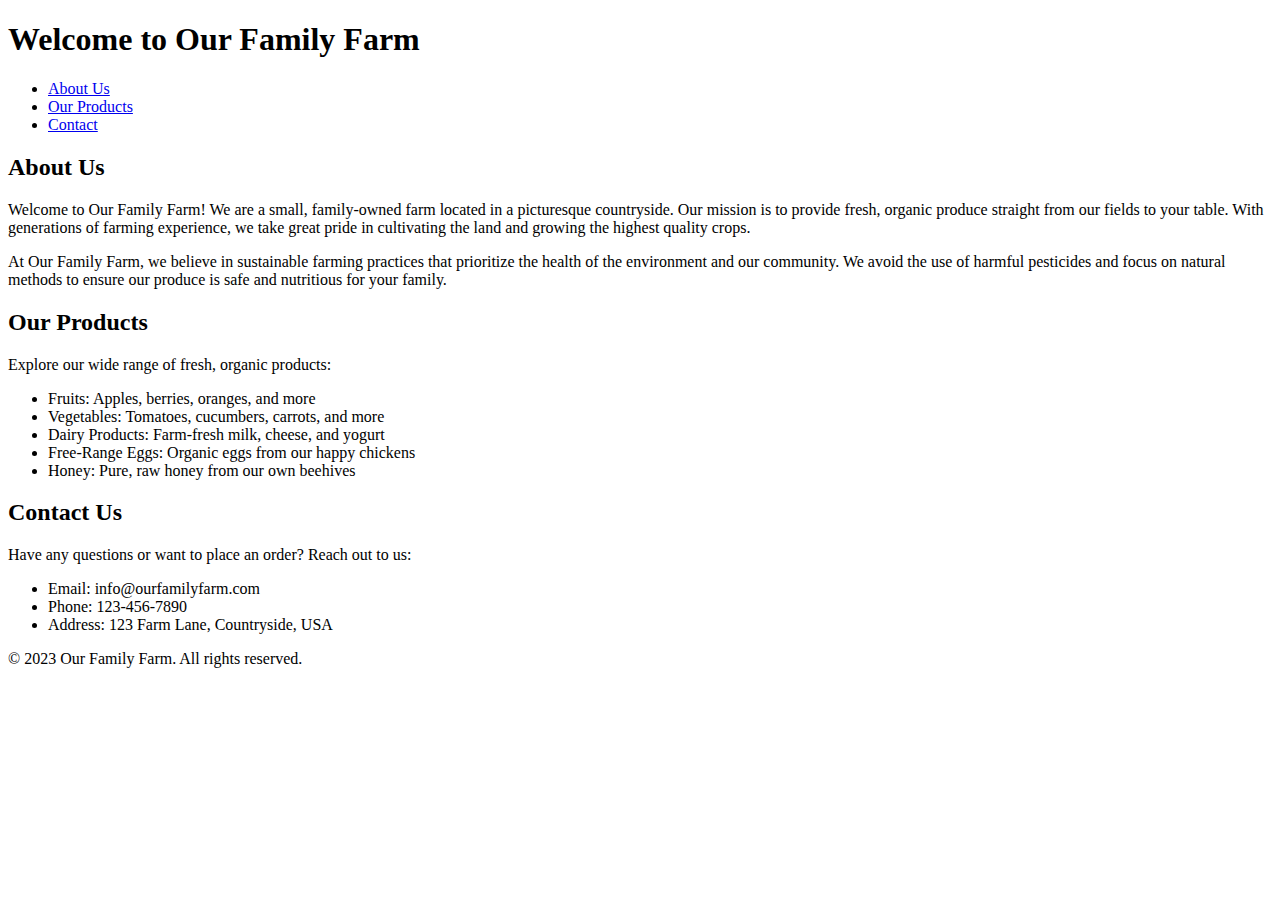
==== index.html @ 5af34dc9 "Rename ginder farms website.html to index.html" ====
<!DOCTYPE html>
<html lang="en">

<head>
  <meta charset="UTF-8">
  <meta name="viewport" content="width=device-width, initial-scale=1.0">
  <title>Our Family Farm</title>
  <style>
    /* Add your custom styles here */
  </style>
</head>

<body>
  <header>
    <h1>Welcome to Our Family Farm</h1>
    <nav>
      <ul>
        <li><a href="#about">About Us</a></li>
        <li><a href="#products">Our Products</a></li>
        <li><a href="#contact">Contact</a></li>
      </ul>
    </nav>
  </header>

  <main>
    <section id="about">
      <h2>About Us</h2>
      <p>
        Welcome to Our Family Farm! We are a small, family-owned farm located in a picturesque countryside. Our mission is to
        provide fresh, organic produce straight from our fields to your table. With generations of farming experience, we take
        great pride in cultivating the land and growing the highest quality crops.
      </p>
      <p>
        At Our Family Farm, we believe in sustainable farming practices that prioritize the health of the environment and our
        community. We avoid the use of harmful pesticides and focus on natural methods to ensure our produce is safe and
        nutritious for your family.
      </p>
    </section>

    <section id="products">
      <h2>Our Products</h2>
      <p>
        Explore our wide range of fresh, organic products:
      </p>
      <ul>
        <li>Fruits: Apples, berries, oranges, and more</li>
        <li>Vegetables: Tomatoes, cucumbers, carrots, and more</li>
        <li>Dairy Products: Farm-fresh milk, cheese, and yogurt</li>
        <li>Free-Range Eggs: Organic eggs from our happy chickens</li>
        <li>Honey: Pure, raw honey from our own beehives</li>
      </ul>
    </section>

    <section id="contact">
      <h2>Contact Us</h2>
      <p>
        Have any questions or want to place an order? Reach out to us:
      </p>
      <ul>
        <li>Email: info@ourfamilyfarm.com</li>
        <li>Phone: 123-456-7890</li>
        <li>Address: 123 Farm Lane, Countryside, USA</li>
      </ul>
    </section>
  </main>

  <footer>
    <p>&copy; 2023 Our Family Farm. All rights reserved.</p>
  </footer>
</body>

</html>
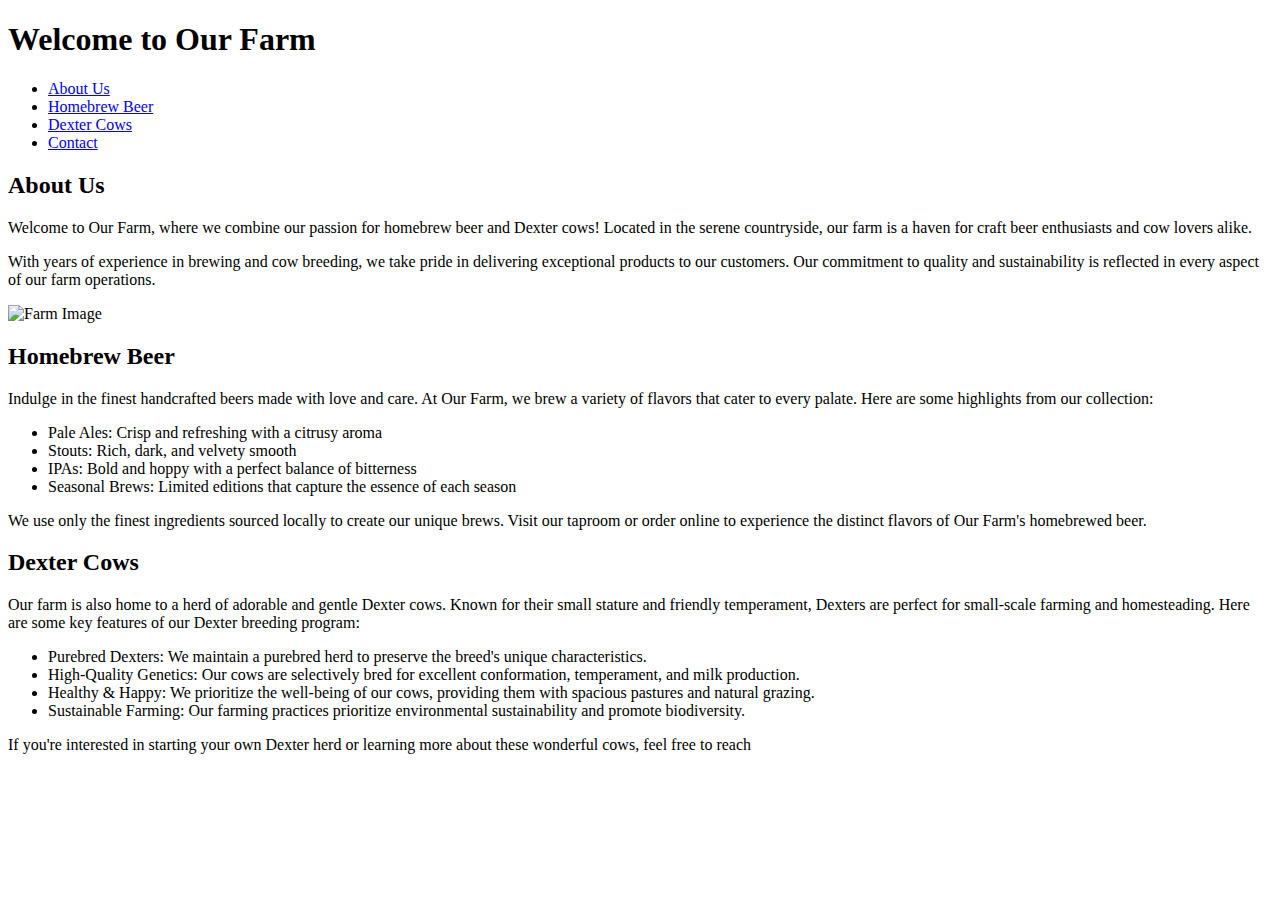
==== commit 4a5adbf7: "Update index.html" ====
--- a/index.html
+++ b/index.html
@@ -4,7 +4,7 @@
 <head>
   <meta charset="UTF-8">
   <meta name="viewport" content="width=device-width, initial-scale=1.0">
-  <title>Our Family Farm</title>
+  <title>Our Farm - Homebrew Beer & Dexter Cows</title>
   <style>
     /* Add your custom styles here */
   </style>
@@ -12,11 +12,12 @@
 
 <body>
   <header>
-    <h1>Welcome to Our Family Farm</h1>
+    <h1>Welcome to Our Farm</h1>
     <nav>
       <ul>
         <li><a href="#about">About Us</a></li>
-        <li><a href="#products">Our Products</a></li>
+        <li><a href="#beer">Homebrew Beer</a></li>
+        <li><a href="#cows">Dexter Cows</a></li>
         <li><a href="#contact">Contact</a></li>
       </ul>
     </nav>
@@ -26,47 +27,47 @@
     <section id="about">
       <h2>About Us</h2>
       <p>
-        Welcome to Our Family Farm! We are a small, family-owned farm located in a picturesque countryside. Our mission is to
-        provide fresh, organic produce straight from our fields to your table. With generations of farming experience, we take
-        great pride in cultivating the land and growing the highest quality crops.
+        Welcome to Our Farm, where we combine our passion for homebrew beer and Dexter cows! Located in the serene countryside,
+        our farm is a haven for craft beer enthusiasts and cow lovers alike.
       </p>
       <p>
-        At Our Family Farm, we believe in sustainable farming practices that prioritize the health of the environment and our
-        community. We avoid the use of harmful pesticides and focus on natural methods to ensure our produce is safe and
-        nutritious for your family.
+        With years of experience in brewing and cow breeding, we take pride in delivering exceptional products to our customers.
+        Our commitment to quality and sustainability is reflected in every aspect of our farm operations.
+      </p>
+      <img src="farm-image.jpg" alt="Farm Image">
+    </section>
+
+    <section id="beer">
+      <h2>Homebrew Beer</h2>
+      <p>
+        Indulge in the finest handcrafted beers made with love and care. At Our Farm, we brew a variety of flavors that cater to
+        every palate. Here are some highlights from our collection:
+      </p>
+      <ul>
+        <li>Pale Ales: Crisp and refreshing with a citrusy aroma</li>
+        <li>Stouts: Rich, dark, and velvety smooth</li>
+        <li>IPAs: Bold and hoppy with a perfect balance of bitterness</li>
+        <li>Seasonal Brews: Limited editions that capture the essence of each season</li>
+      </ul>
+      <p>
+        We use only the finest ingredients sourced locally to create our unique brews. Visit our taproom or order online to
+        experience the distinct flavors of Our Farm's homebrewed beer.
       </p>
     </section>
 
-    <section id="products">
-      <h2>Our Products</h2>
+    <section id="cows">
+      <h2>Dexter Cows</h2>
       <p>
-        Explore our wide range of fresh, organic products:
+        Our farm is also home to a herd of adorable and gentle Dexter cows. Known for their small stature and friendly
+        temperament, Dexters are perfect for small-scale farming and homesteading. Here are some key features of our Dexter
+        breeding program:
       </p>
       <ul>
-        <li>Fruits: Apples, berries, oranges, and more</li>
-        <li>Vegetables: Tomatoes, cucumbers, carrots, and more</li>
-        <li>Dairy Products: Farm-fresh milk, cheese, and yogurt</li>
-        <li>Free-Range Eggs: Organic eggs from our happy chickens</li>
-        <li>Honey: Pure, raw honey from our own beehives</li>
+        <li>Purebred Dexters: We maintain a purebred herd to preserve the breed's unique characteristics.</li>
+        <li>High-Quality Genetics: Our cows are selectively bred for excellent conformation, temperament, and milk production.</li>
+        <li>Healthy & Happy: We prioritize the well-being of our cows, providing them with spacious pastures and natural
+          grazing.</li>
+        <li>Sustainable Farming: Our farming practices prioritize environmental sustainability and promote biodiversity.</li>
       </ul>
-    </section>
-
-    <section id="contact">
-      <h2>Contact Us</h2>
       <p>
-        Have any questions or want to place an order? Reach out to us:
-      </p>
-      <ul>
-        <li>Email: info@ourfamilyfarm.com</li>
-        <li>Phone: 123-456-7890</li>
-        <li>Address: 123 Farm Lane, Countryside, USA</li>
-      </ul>
-    </section>
-  </main>
-
-  <footer>
-    <p>&copy; 2023 Our Family Farm. All rights reserved.</p>
-  </footer>
-</body>
-
-</html>
+        If you're interested in starting your own Dexter herd or learning more about these wonderful cows, feel free to reach
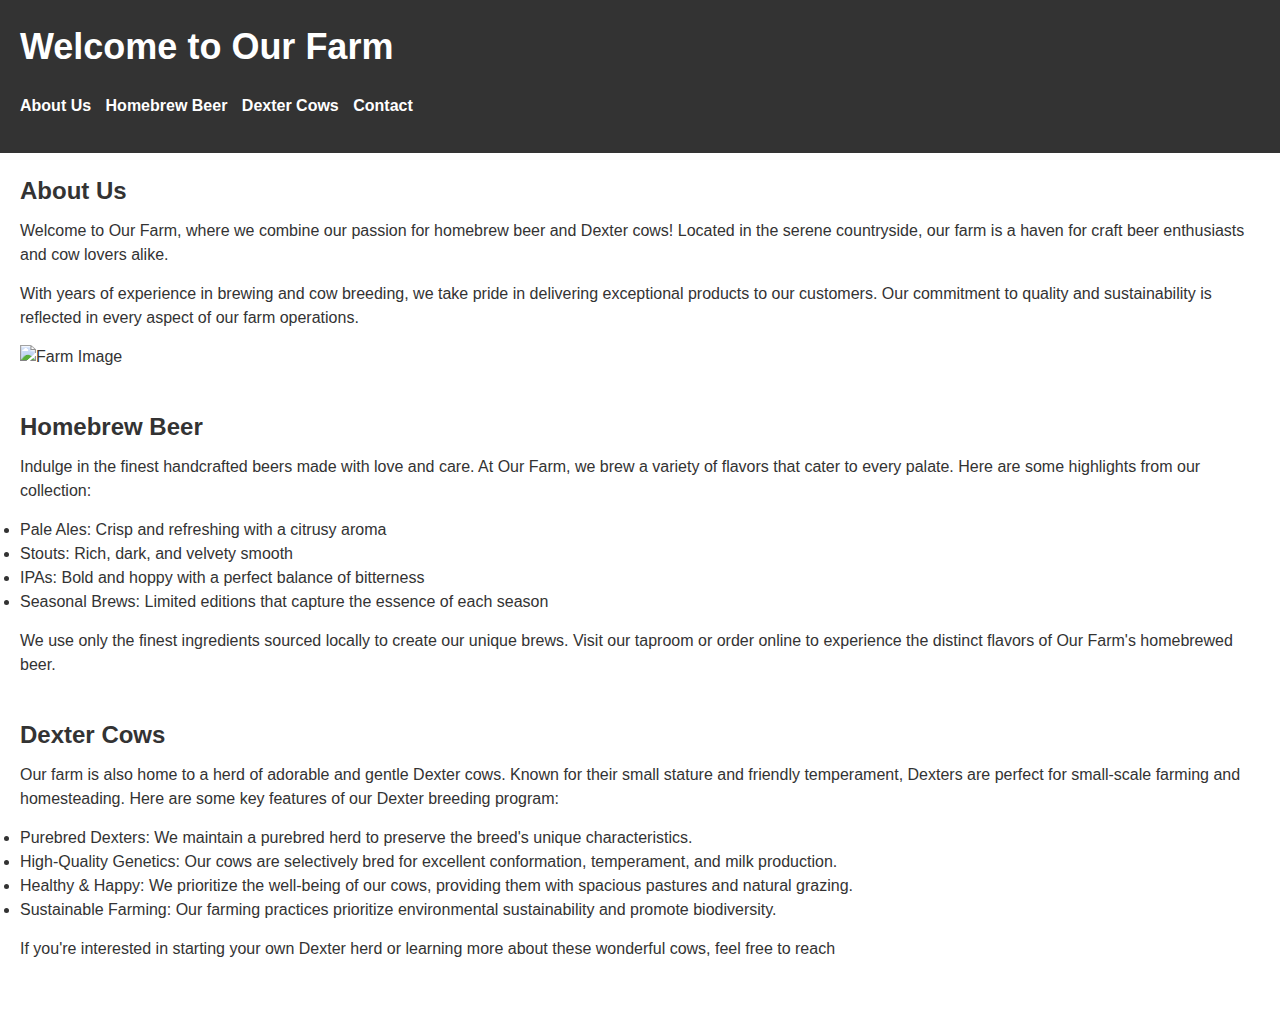
==== commit 40224335: "Update index.html" ====
--- a/index.html
+++ b/index.html
@@ -1,10 +1,12 @@
 <!DOCTYPE html>
 <html lang="en">
+<link rel="stylesheet" href="style.css">
+
 
 <head>
   <meta charset="UTF-8">
   <meta name="viewport" content="width=device-width, initial-scale=1.0">
-  <title>Our Farm - Homebrew Beer & Dexter Cows</title>
+  <title>Ginder Farms - Homebrew Beer & Dexter Cows</title>
   <style>
     /* Add your custom styles here */
   </style>
--- a/style.css
+++ b/style.css
@@ -0,0 +1,100 @@
+/* Reset default styles */
+html, body, div, span, h1, h2, h3, h4, h5, h6, p, a, img, ul, li {
+  margin: 0;
+  padding: 0;
+  border: 0;
+  font-size: 100%;
+  font-family: inherit;
+  vertical-align: baseline;
+}
+
+/* Global styles */
+body {
+  font-family: Arial, sans-serif;
+  line-height: 1.5;
+  color: #333;
+}
+
+.container {
+  max-width: 960px;
+  margin: 0 auto;
+  padding: 20px;
+}
+
+h1, h2, h3 {
+  margin-bottom: 20px;
+}
+
+a {
+  color: #337ab7;
+  text-decoration: none;
+}
+
+a:hover {
+  text-decoration: underline;
+}
+
+/* Header */
+header {
+  background-color: #333;
+  color: #fff;
+  padding: 20px;
+}
+
+header h1 {
+  font-size: 36px;
+  font-weight: bold;
+}
+
+nav ul {
+  list-style: none;
+}
+
+nav ul li {
+  display: inline-block;
+  margin-right: 10px;
+}
+
+nav ul li a {
+  color: #fff;
+  font-weight: bold;
+}
+
+/* Main Content */
+main {
+  padding: 20px;
+}
+
+section {
+  margin-bottom: 40px;
+}
+
+h2 {
+  font-size: 24px;
+  font-weight: bold;
+  margin-bottom: 10px;
+}
+
+p {
+  margin-bottom: 15px;
+}
+
+ul {
+  margin-bottom: 15px;
+}
+
+/* Footer */
+footer {
+  background-color: #333;
+  color: #fff;
+  padding: 20px;
+  text-align: center;
+}
+
+footer p {
+  margin-bottom: 10px;
+}
+
+footer a {
+  color: #fff;
+}
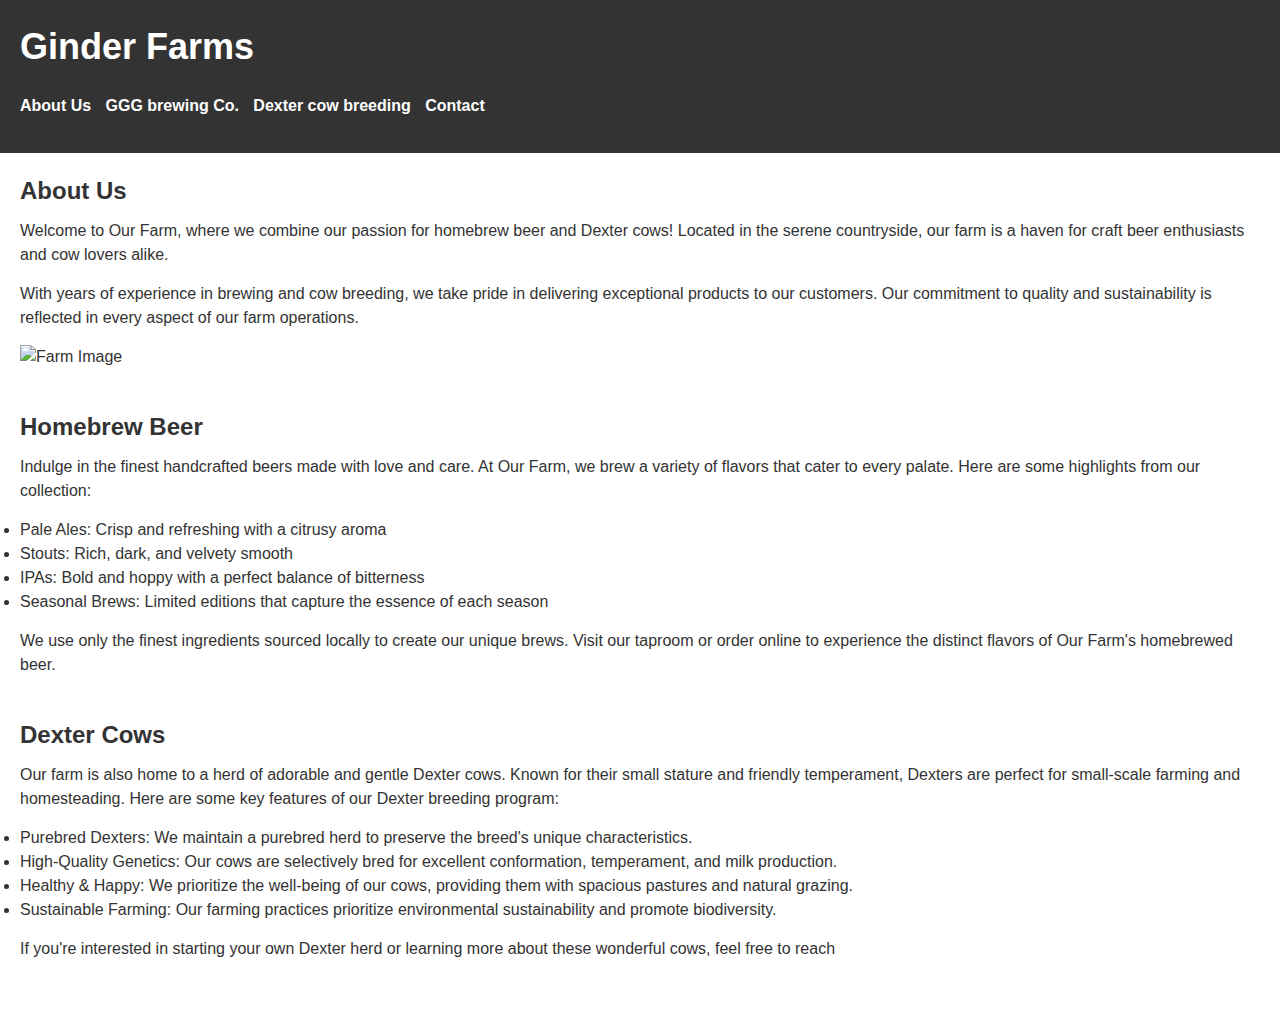
==== commit 277cee91: "Update index.html" ====
--- a/index.html
+++ b/index.html
@@ -14,12 +14,12 @@
 
 <body>
   <header>
-    <h1>Welcome to Our Farm</h1>
+    <h1>Ginder Farms</h1>
     <nav>
       <ul>
         <li><a href="#about">About Us</a></li>
-        <li><a href="#beer">Homebrew Beer</a></li>
-        <li><a href="#cows">Dexter Cows</a></li>
+        <li><a href="#beer">GGG brewing Co.</a></li>
+        <li><a href="#cows">Dexter cow breeding</a></li>
         <li><a href="#contact">Contact</a></li>
       </ul>
     </nav>
@@ -36,7 +36,7 @@
         With years of experience in brewing and cow breeding, we take pride in delivering exceptional products to our customers.
         Our commitment to quality and sustainability is reflected in every aspect of our farm operations.
       </p>
-      <img src="farm-image.jpg" alt="Farm Image">
+      <img src="graduation beer label picture.png" alt="Farm Image">
     </section>
 
     <section id="beer">
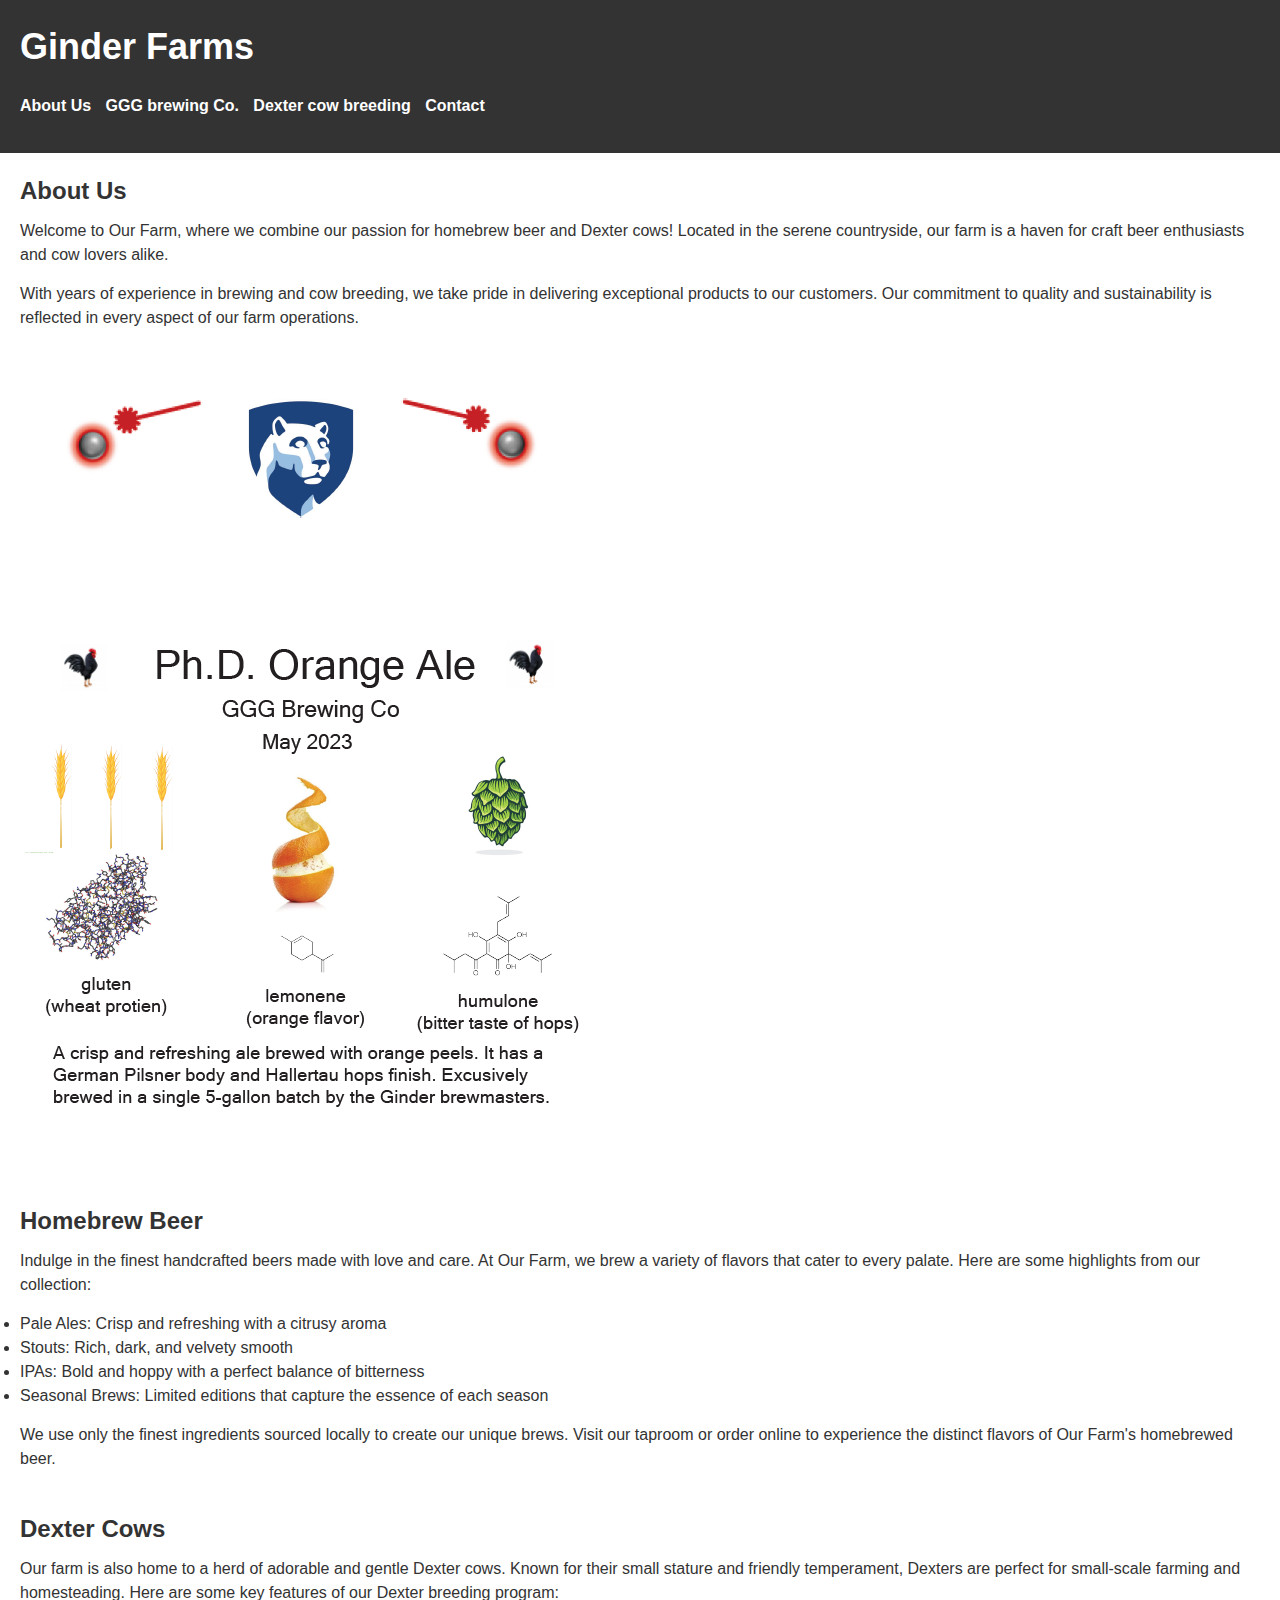
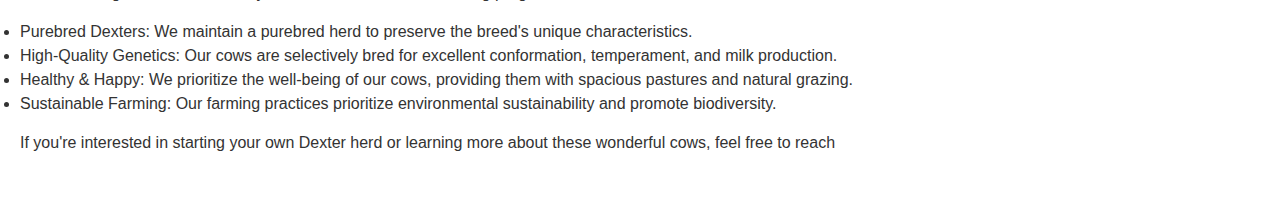
==== commit 0989a0a4: "Update index.html" ====
--- a/index.html
+++ b/index.html
@@ -36,7 +36,7 @@
         With years of experience in brewing and cow breeding, we take pride in delivering exceptional products to our customers.
         Our commitment to quality and sustainability is reflected in every aspect of our farm operations.
       </p>
-      <img src="graduation beer label picture.png" alt="Farm Image">
+      <img src="graduation beer label picture.PNG" alt="Farm Image">
     </section>
 
     <section id="beer">
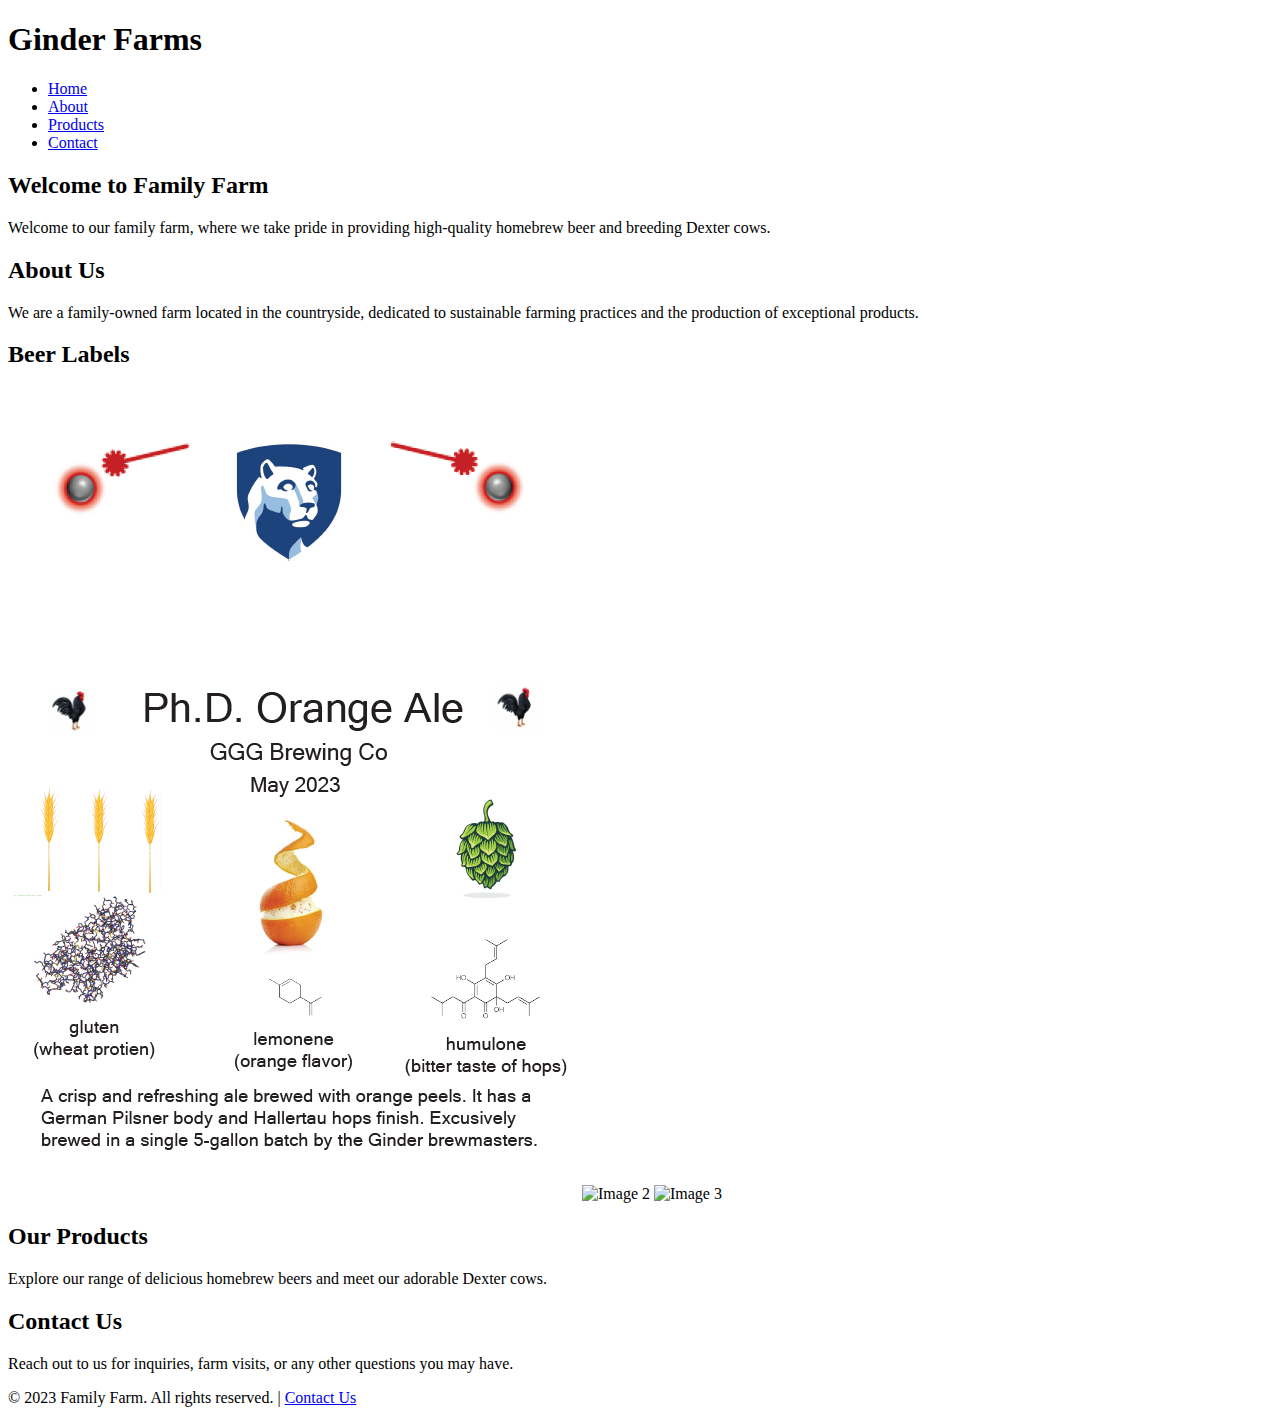
==== commit a25a4751: "Update index.html" ====
--- a/index.html
+++ b/index.html
@@ -1,75 +1,55 @@
 <!DOCTYPE html>
-<html lang="en">
-<link rel="stylesheet" href="style.css">
-
-
+<html>
 <head>
-  <meta charset="UTF-8">
-  <meta name="viewport" content="width=device-width, initial-scale=1.0">
-  <title>Ginder Farms - Homebrew Beer & Dexter Cows</title>
-  <style>
-    /* Add your custom styles here */
-  </style>
+  <title>Family Farm</title>
+  <link rel="stylesheet" href="styles.css">
 </head>
-
 <body>
   <header>
     <h1>Ginder Farms</h1>
     <nav>
       <ul>
-        <li><a href="#about">About Us</a></li>
-        <li><a href="#beer">GGG brewing Co.</a></li>
-        <li><a href="#cows">Dexter cow breeding</a></li>
+        <li><a href="#home">Home</a></li>
+        <li><a href="#about">About</a></li>
+        <li><a href="#products">Products</a></li>
         <li><a href="#contact">Contact</a></li>
       </ul>
     </nav>
   </header>
 
   <main>
+    <section id="home">
+      <h2>Welcome to Family Farm</h2>
+      <p>Welcome to our family farm, where we take pride in providing high-quality homebrew beer and breeding Dexter cows.</p>
+    </section>
+
     <section id="about">
       <h2>About Us</h2>
-      <p>
-        Welcome to Our Farm, where we combine our passion for homebrew beer and Dexter cows! Located in the serene countryside,
-        our farm is a haven for craft beer enthusiasts and cow lovers alike.
-      </p>
-      <p>
-        With years of experience in brewing and cow breeding, we take pride in delivering exceptional products to our customers.
-        Our commitment to quality and sustainability is reflected in every aspect of our farm operations.
-      </p>
-      <img src="graduation beer label picture.PNG" alt="Farm Image">
+      <p>We are a family-owned farm located in the countryside, dedicated to sustainable farming practices and the production of exceptional products.</p>
     </section>
 
-    <section id="beer">
-      <h2>Homebrew Beer</h2>
-      <p>
-        Indulge in the finest handcrafted beers made with love and care. At Our Farm, we brew a variety of flavors that cater to
-        every palate. Here are some highlights from our collection:
-      </p>
-      <ul>
-        <li>Pale Ales: Crisp and refreshing with a citrusy aroma</li>
-        <li>Stouts: Rich, dark, and velvety smooth</li>
-        <li>IPAs: Bold and hoppy with a perfect balance of bitterness</li>
-        <li>Seasonal Brews: Limited editions that capture the essence of each season</li>
-      </ul>
-      <p>
-        We use only the finest ingredients sourced locally to create our unique brews. Visit our taproom or order online to
-        experience the distinct flavors of Our Farm's homebrewed beer.
-      </p>
+    <section id="gallery">
+      <h2>Beer Labels</h2>
+      <div class="image-container">
+        <img src="graduation beer label picture.PNG" alt="Image 1">
+        <img src="engagement label.PNG" alt="Image 2">
+        <img src="pandemic wheat label.PNG" alt="Image 3">
+      </div>
     </section>
 
-    <section id="cows">
-      <h2>Dexter Cows</h2>
-      <p>
-        Our farm is also home to a herd of adorable and gentle Dexter cows. Known for their small stature and friendly
-        temperament, Dexters are perfect for small-scale farming and homesteading. Here are some key features of our Dexter
-        breeding program:
-      </p>
-      <ul>
-        <li>Purebred Dexters: We maintain a purebred herd to preserve the breed's unique characteristics.</li>
-        <li>High-Quality Genetics: Our cows are selectively bred for excellent conformation, temperament, and milk production.</li>
-        <li>Healthy & Happy: We prioritize the well-being of our cows, providing them with spacious pastures and natural
-          grazing.</li>
-        <li>Sustainable Farming: Our farming practices prioritize environmental sustainability and promote biodiversity.</li>
-      </ul>
-      <p>
-        If you're interested in starting your own Dexter herd or learning more about these wonderful cows, feel free to reach
+    <section id="products">
+      <h2>Our Products</h2>
+      <p>Explore our range of delicious homebrew beers and meet our adorable Dexter cows.</p>
+    </section>
+
+    <section id="contact">
+      <h2>Contact Us</h2>
+      <p>Reach out to us for inquiries, farm visits, or any other questions you may have.</p>
+    </section>
+  </main>
+
+  <footer>
+    <p>&copy; 2023 Family Farm. All rights reserved. | <a href="#contact">Contact Us</a></p>
+  </footer>
+</body>
+</html>
